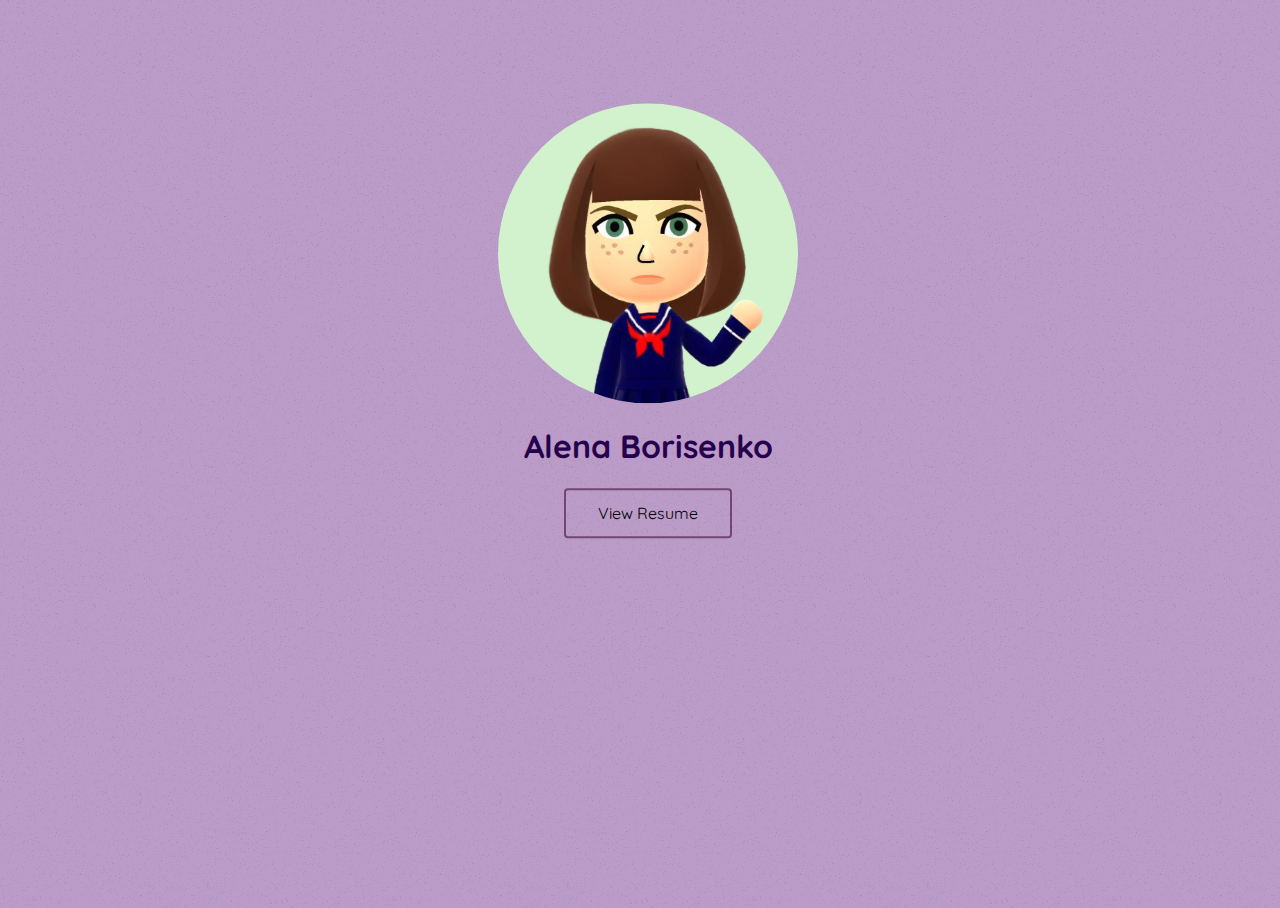
==== index.html @ cf02e0c7 "trying to force refresh..." ====
<!doctype html>

<html lang="en">

<head>
    <title>Home Page</title>
    <link rel="shortcut icon" href="../images/favicon.ico" type="image/x-icon">
    <link href="style.css" rel="stylesheet"/>
    <link href="https://fonts.googleapis.com/css?family=Gudea|Quicksand" rel="stylesheet">
    <meta charset="utf-8">
</head>

<body>
<div class="canvas">
    <div class="titlecard center">
        <p class="center">
                <img class="img-circle" src="../images/mii_square.png" 
                     width="300" height="300" alt="Alena's Miitomo sprite" />
                <br/>
        </p>

        <h1 class="center">Alena Borisenko</h1>
        <br/>

        <p class="center">
                <a href="../resume.html" class="button center">View Resume</a>
                <!-- <a href="../bio.html" class="button center">View About</a> -->
        </p>
    </div>
</div>


</body>

</html>
---- style.css ----
/* Stylesheet to use on Folofl.github.io */

body { 
    /* Remember to switch svg inverted color if you change this */
    background-image:url('../images/bg_taro.png');
}

.canvas {
    position: absolute;
    height: 100%;
    width: 100%;
}

.titlecard {
    position: relative;          /* to canvas */
    top: 35%;                    /* shifts title card by % of canvas height */
    transform: translateY(-50%); /* shifts title card by % of its own height */
}

.sheet {
    position: relative;
    z-index: 1;

    top: 15px;

    max-width: 900px;

    margin: auto;
    margin-top: 0px;
    margin-bottom: 20px;
    padding: 10px;

    background: white;

    box-shadow: 0 4px 8px  0 rgba(0, 0, 0, 0.25), 
                0 6px 20px 0 rgba(0, 0, 0, 0.22);
}

.resume {
    max-width: 800px;

    margin: auto;
}

.category {
    display: inline-block;
    width: 130px;

    vertical-align: top;
}

.list {
    display: inline-block;
    width: 530px;
}

h1 {
    font-family: 'Quicksand', sans-serif;
    color: #26004d;
    margin-bottom: 0px;
}
h2 {
    font-family: 'Quicksand', sans-serif;
    color: #330066;
}           
    
p {
    margin: 0;
    margin-left: 50px;

    line-height: 100%;
    padding: 0px;

    font-size: 16px;
    font-family: 'Gudea', sans-serif;
}

.indent {text-indent : 50px   }

.bold   {font-weight : bold   }

.italic {font-style  : italic }

.center {margin-left : 0px;
         text-align  : center;}
        
li {
    margin: 0;
    margin-left: 50px;

    line-height: 100%;
    padding: 0px;

    font-size: 16px;
    font-family: 'Gudea', sans-serif;
}

p + ul { margin-top: 2px }

h2 + p { margin-top: -10px }

.img-circle {
    border-radius: 50%;
}

.button {
    margin: 4px 2px;

    display: inline-block;
    width: 100px;

    border: 2px solid;
    border-color: #734770; 
    border-radius: 4px;

    padding: 15px 32px;

    text-align: center;
    text-decoration: none;
    font-family: 'Quicksand', sans-serif;
    font-size: 16px;
    color: black;
        
    -webkit-transition-duration: 0.4s;
    transition-duration: 0.4s;

    cursor: pointer;
}

.button:hover {
    background-color: #734770;
    color: white;
}

.floating {
    position: fixed;
    z-index: 99;
}

.icon {
    width: 50px;
    height: 50px;

    padding: 3px 3px;
}

.svg {
    position: relative;          /* to button */
    top: 50%;                    /* shifts svg by % of button height */
    transform: translateY(-50%); /* shifts svg by % of its own height */

    display: inline-block;
    width: 45px;
    height: 45px;

    fill: #734770;

    -webkit-transition-duration: 0.4s;
    transition-duration: 0.4s;
}

/* On Home button hover, change the color of the SVG inside */
#home_button:hover > #home_button_svg {
    fill: #bb9bc7;
}

@media only screen and (max-width: 767px) and (-webkit-min-device-pixel-ratio: 2) {
  #home_button {
    display: none;
  }
}
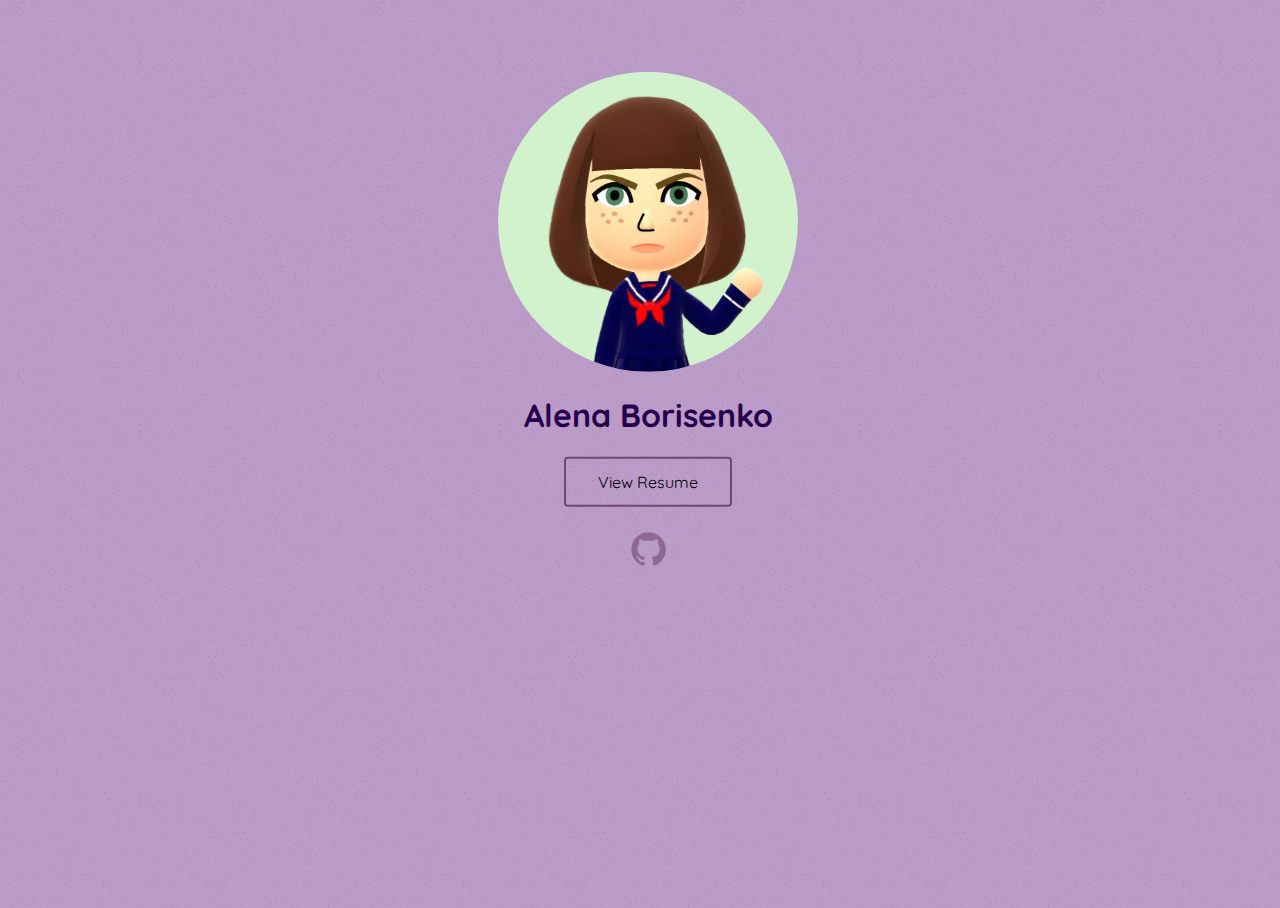
==== commit c3c68eff: "added a git button!" ====
--- a/index.html
+++ b/index.html
@@ -25,6 +25,13 @@
         <p class="center">
                 <a href="../resume.html" class="button center">View Resume</a>
                 <!-- <a href="../bio.html" class="button center">View About</a> -->
+                </br>
+                </br>
+                <a href="https://github.com/Folofl">
+                    <svg id="git_button_svg" viewBox="0 0 100 100" class="svg_social center">
+                        <use xlink:href="../images/git.svg#octocat"></use>
+                    </svg>
+                </a>
         </p>
     </div>
 </div>
--- a/style.css
+++ b/style.css
@@ -8,7 +8,7 @@
 .canvas {
     position: absolute;
     height: 100%;
-    width: 100%;
+    width : 100%;
 }
 
 .titlecard {
@@ -25,8 +25,8 @@
 
     max-width: 900px;
 
-    margin: auto;
-    margin-top: 0px;
+    margin:        auto;
+    margin-top:     0px;
     margin-bottom: 20px;
     padding: 10px;
 
@@ -51,7 +51,6 @@
 
 .list {
     display: inline-block;
-    width: 530px;
 }
 
 h1 {
@@ -138,19 +137,29 @@
 }
 
 .icon {
-    width: 50px;
+    width : 50px;
     height: 50px;
 
     padding: 3px 3px;
 }
 
-.svg {
+.svg_social {
+    width: 35px;
+    height: 35px;
+
+    padding: 5px 5px;
+
+    fill: #734770;
+    fill-opacity: 0.6;
+}
+
+.svg_in_button {
     position: relative;          /* to button */
     top: 50%;                    /* shifts svg by % of button height */
     transform: translateY(-50%); /* shifts svg by % of its own height */
 
     display: inline-block;
-    width: 45px;
+    width : 45px;
     height: 45px;
 
     fill: #734770;
@@ -164,8 +173,9 @@
     fill: #bb9bc7;
 }
 
-@media only screen and (max-width: 767px) and (-webkit-min-device-pixel-ratio: 2) {
-  #home_button {
-    display: none;
-  }
-}
+#git_button_svg:hover {
+    fill-opacity: 1.0;
+
+    -webkit-transition-duration: 0.6s;
+    transition-duration: 0.6s;
+}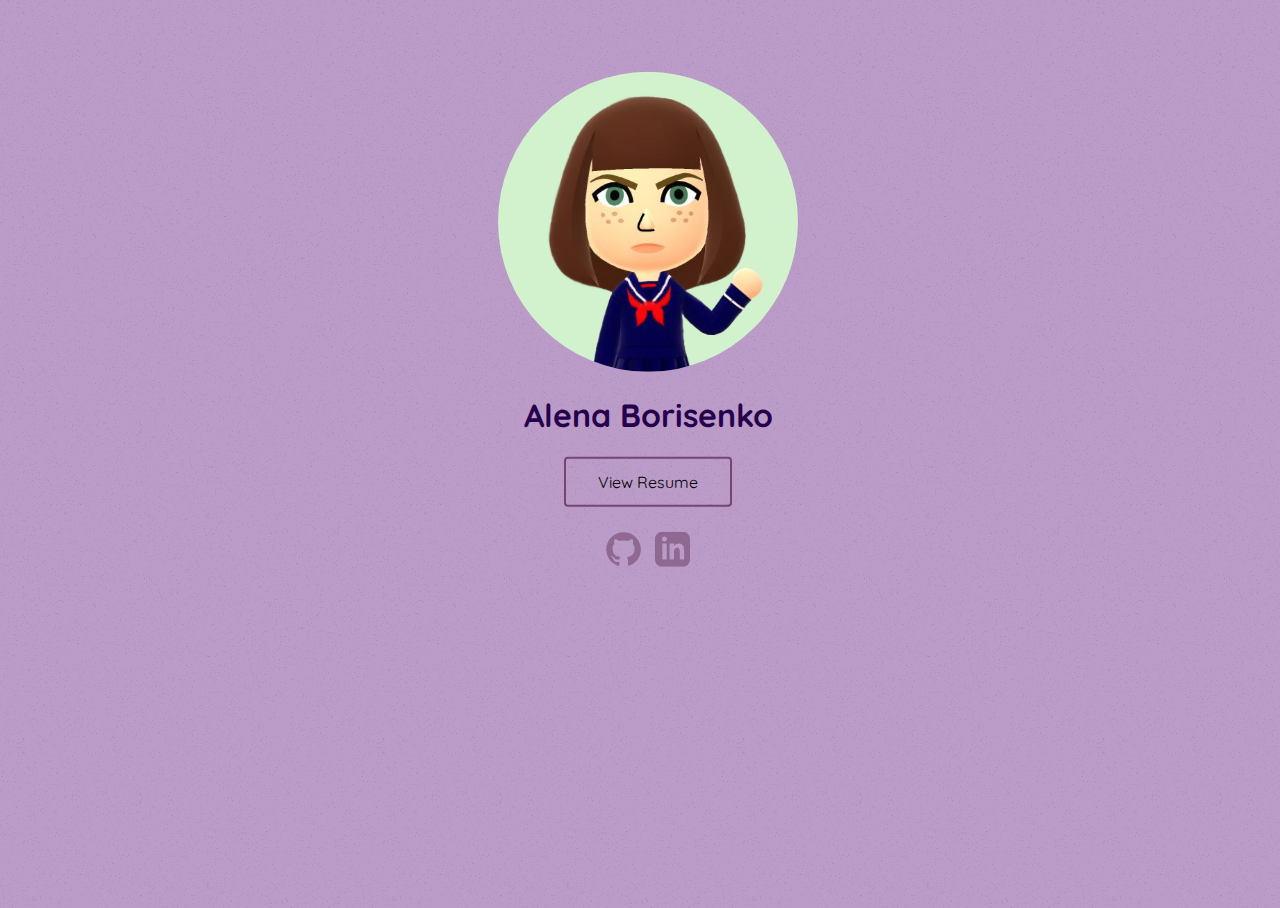
==== commit 17eccbca: "better svg buttons; added linkedin button" ====
--- a/index.html
+++ b/index.html
@@ -7,6 +7,7 @@
     <link rel="shortcut icon" href="../images/favicon.ico" type="image/x-icon">
     <link href="style.css" rel="stylesheet"/>
     <link href="https://fonts.googleapis.com/css?family=Gudea|Quicksand" rel="stylesheet">
+    <link rel="stylesheet" href="https://cdnjs.cloudflare.com/ajax/libs/font-awesome/4.7.0/css/font-awesome.min.css">
     <meta charset="utf-8">
 </head>
 
@@ -27,11 +28,14 @@
                 <!-- <a href="../bio.html" class="button center">View About</a> -->
                 </br>
                 </br>
-                <a href="https://github.com/Folofl">
-                    <svg id="git_button_svg" viewBox="0 0 100 100" class="svg_social center">
-                        <use xlink:href="../images/git.svg#octocat"></use>
-                    </svg>
-                </a>
+                <svg id="git_svg" viewBox="0 0 100 100" class="social center" 
+                     onclick="location.href='https://github.com/Folofl'">
+                    <use href="../images/git.svg#octocat"></use>
+                </svg>
+                <svg id="linkedin_svg" viewBox="0 0 100 100" class="social center" 
+                     onclick="location.href='https://www.linkedin.com/in/alena-borisenko/'">
+                    <use href="../images/linkedin.svg#linkedin"></use>
+                </svg>
         </p>
     </div>
 </div>
--- a/style.css
+++ b/style.css
@@ -143,7 +143,7 @@
     padding: 3px 3px;
 }
 
-.svg_social {
+.social {
     width: 35px;
     height: 35px;
 
@@ -151,6 +151,15 @@
 
     fill: #734770;
     fill-opacity: 0.6;
+
+    cursor: pointer;
+}
+
+.social:hover {
+    fill-opacity: 1.0;
+
+    -webkit-transition-duration: 0.6s;
+    transition-duration: 0.6s;
 }
 
 .svg_in_button {
@@ -171,11 +180,4 @@
 /* On Home button hover, change the color of the SVG inside */
 #home_button:hover > #home_button_svg {
     fill: #bb9bc7;
-}
-
-#git_button_svg:hover {
-    fill-opacity: 1.0;
-
-    -webkit-transition-duration: 0.6s;
-    transition-duration: 0.6s;
 }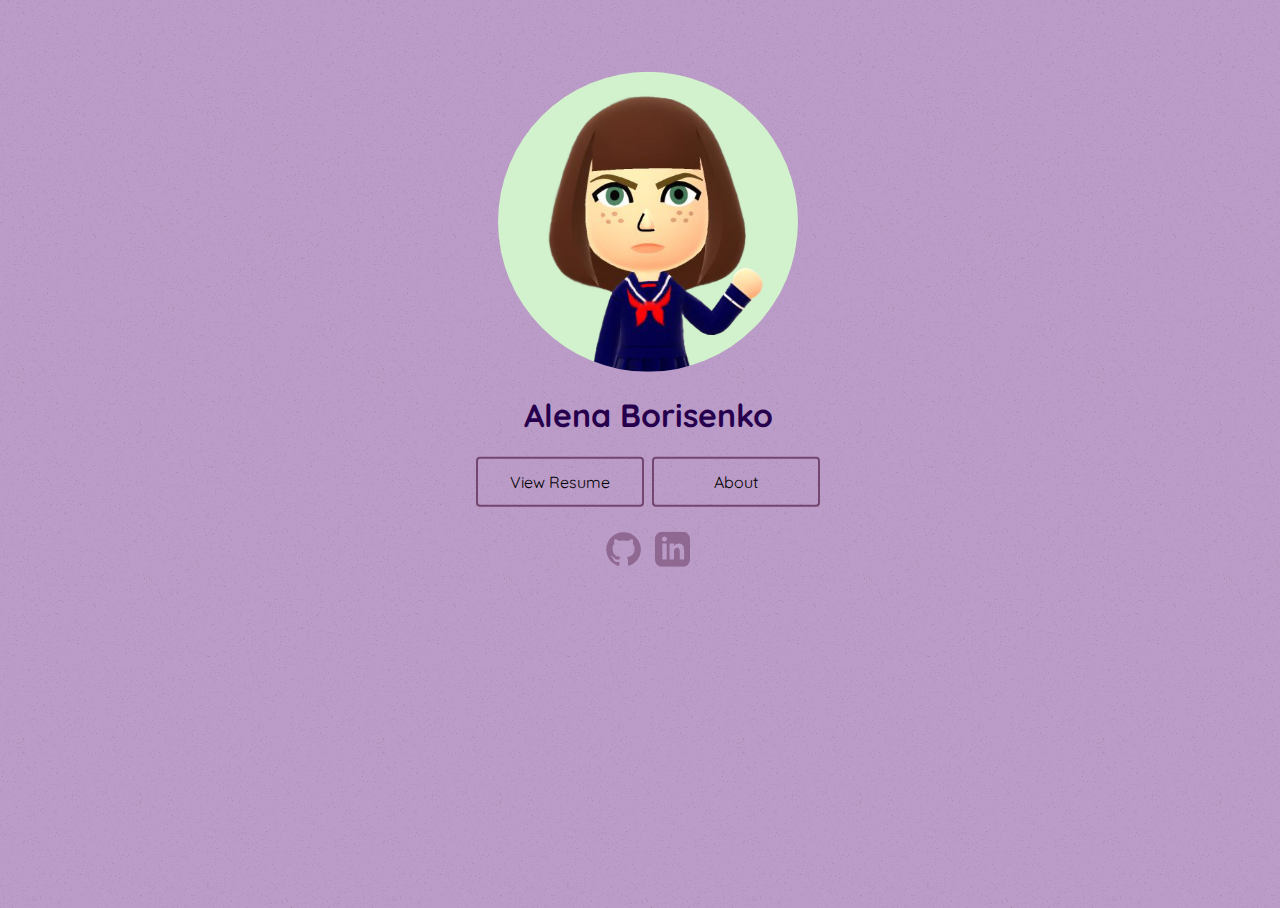
==== commit 1d9137f2: "resume update to include python" ====
--- a/index.html
+++ b/index.html
@@ -25,7 +25,7 @@
 
         <p class="center">
                 <a href="../resume.html" class="button center">View Resume</a>
-                <!-- <a href="../bio.html" class="button center">View About</a> -->
+                <a href="../bio.html" class="button center">About</a>
                 </br>
                 </br>
                 <svg id="git_svg" viewBox="0 0 100 100" class="social center" 
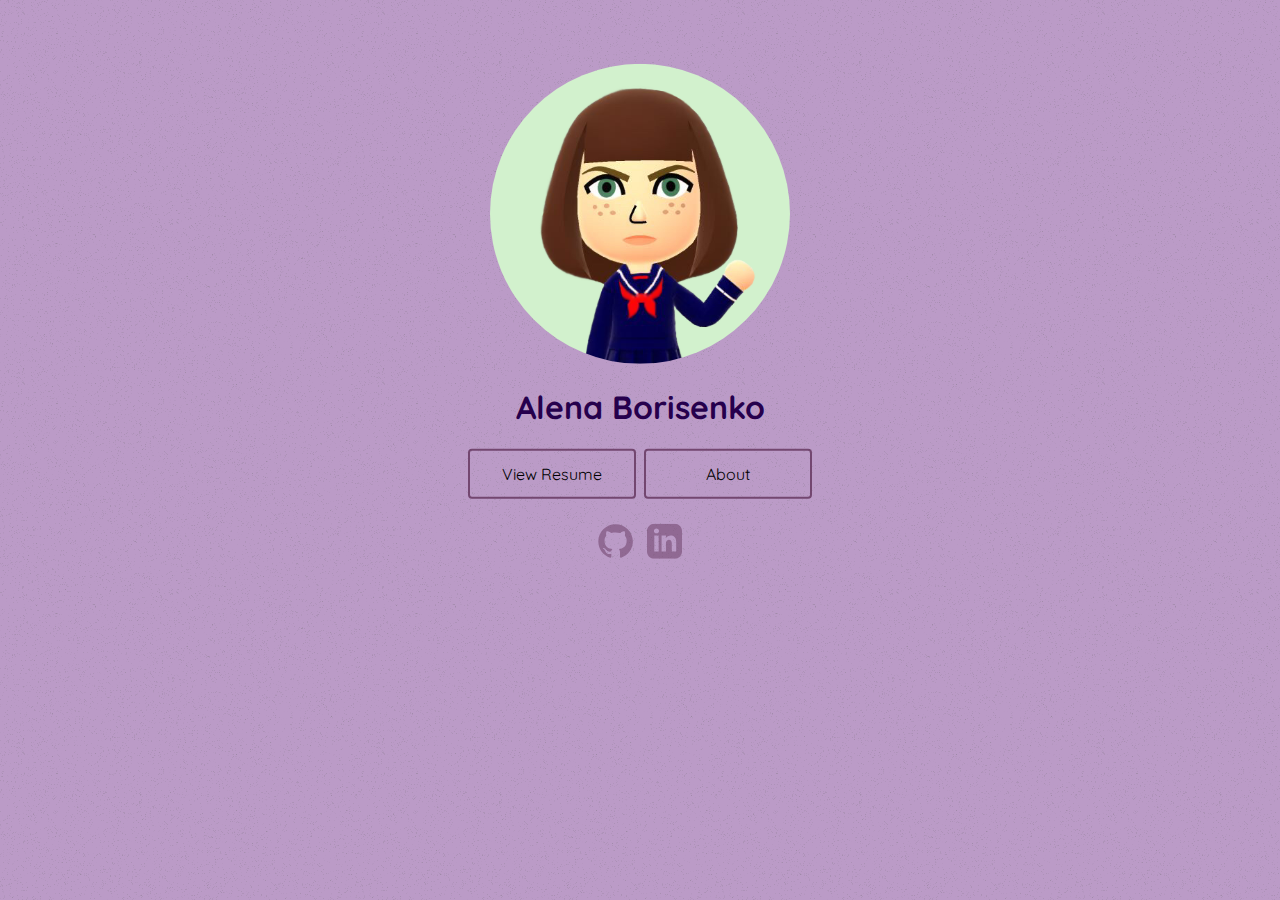
==== commit ee2fba31: "fixed index padding issue" ====
--- a/index.html
+++ b/index.html
@@ -13,7 +13,7 @@
 
 <body>
 <div class="canvas">
-    <div class="titlecard center">
+    <div class="titlecard">
         <p class="center">
                 <img class="img-circle" src="../images/mii_square.png" 
                      width="300" height="300" alt="Alena's Miitomo sprite" />
@@ -25,7 +25,7 @@
 
         <p class="center">
                 <a href="../resume.html" class="button center">View Resume</a>
-                <a href="../bio.html" class="button center">About</a>
+                <a href="../about.html" class="button center">About</a>
                 </br>
                 </br>
                 <svg id="git_svg" viewBox="0 0 100 100" class="social center" 
--- a/style.css
+++ b/style.css
@@ -3,6 +3,8 @@
 body { 
     /* Remember to switch svg inverted color if you change this */
     background-image:url('../images/bg_taro.png');
+    margin: 0px;
+    padding: 0px;
 }
 
 .canvas {
@@ -13,6 +15,7 @@
 
 .titlecard {
     position: relative;          /* to canvas */
+
     top: 35%;                    /* shifts title card by % of canvas height */
     transform: translateY(-50%); /* shifts title card by % of its own height */
 }
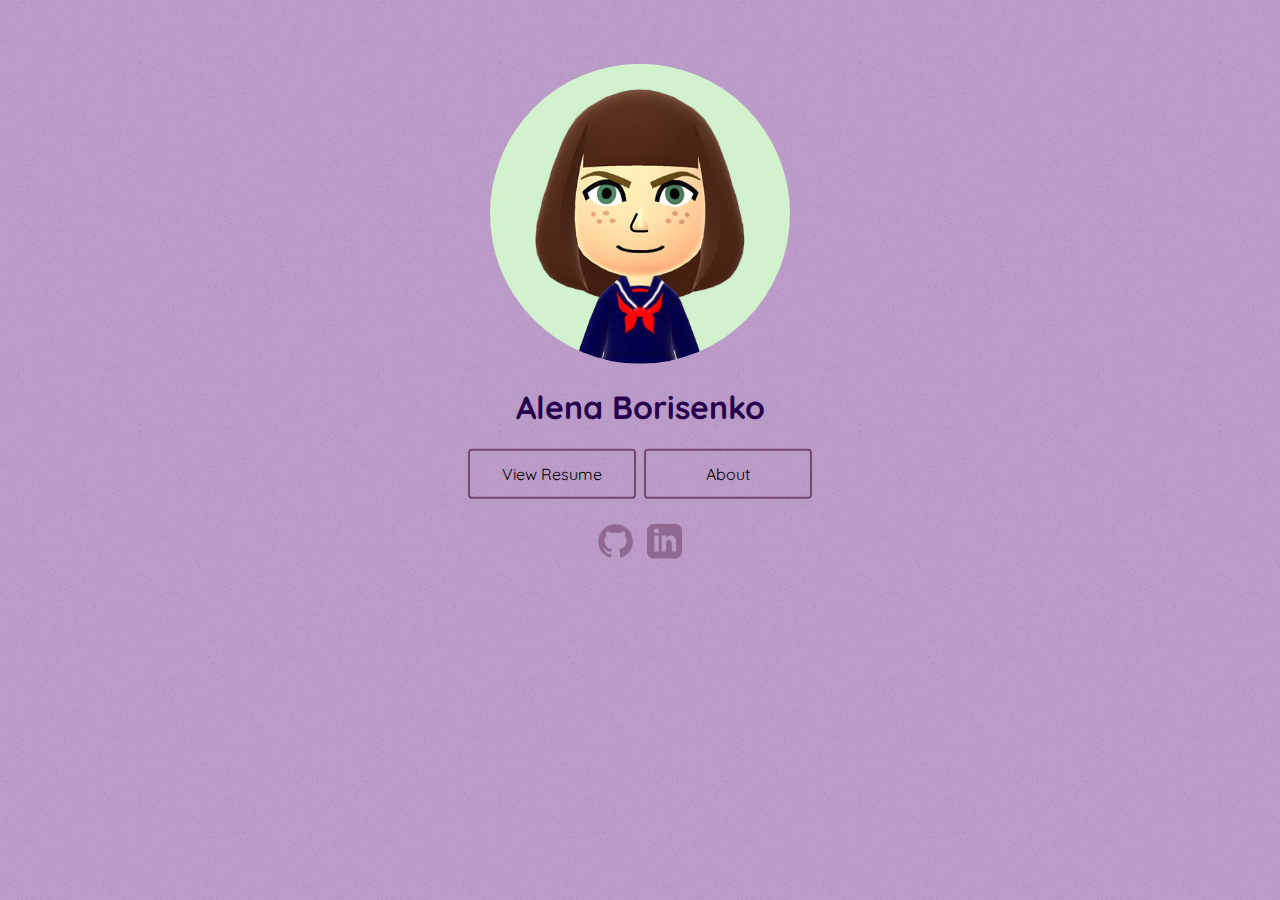
==== commit cc87012a: "new resume format" ====
--- a/index.html
+++ b/index.html
@@ -24,17 +24,17 @@
         <br/>
 
         <p class="center">
-                <a href="../resume.html" class="button center">View Resume</a>
+                <a href="../resume.html" class="button center" target="_blank">View Resume</a>
                 <a href="../about.html" class="button center">About</a>
                 </br>
                 </br>
                 <svg id="git_svg" viewBox="0 0 100 100" class="social center" 
                      onclick="location.href='https://github.com/Folofl'">
-                    <use href="../images/git.svg#octocat"></use>
+                    <use xlink:href="../images/git.svg#octocat"></use>
                 </svg>
                 <svg id="linkedin_svg" viewBox="0 0 100 100" class="social center" 
                      onclick="location.href='https://www.linkedin.com/in/alena-borisenko/'">
-                    <use href="../images/linkedin.svg#linkedin"></use>
+                    <use xlink:href="../images/linkedin.svg#linkedin"></use>
                 </svg>
         </p>
     </div>
